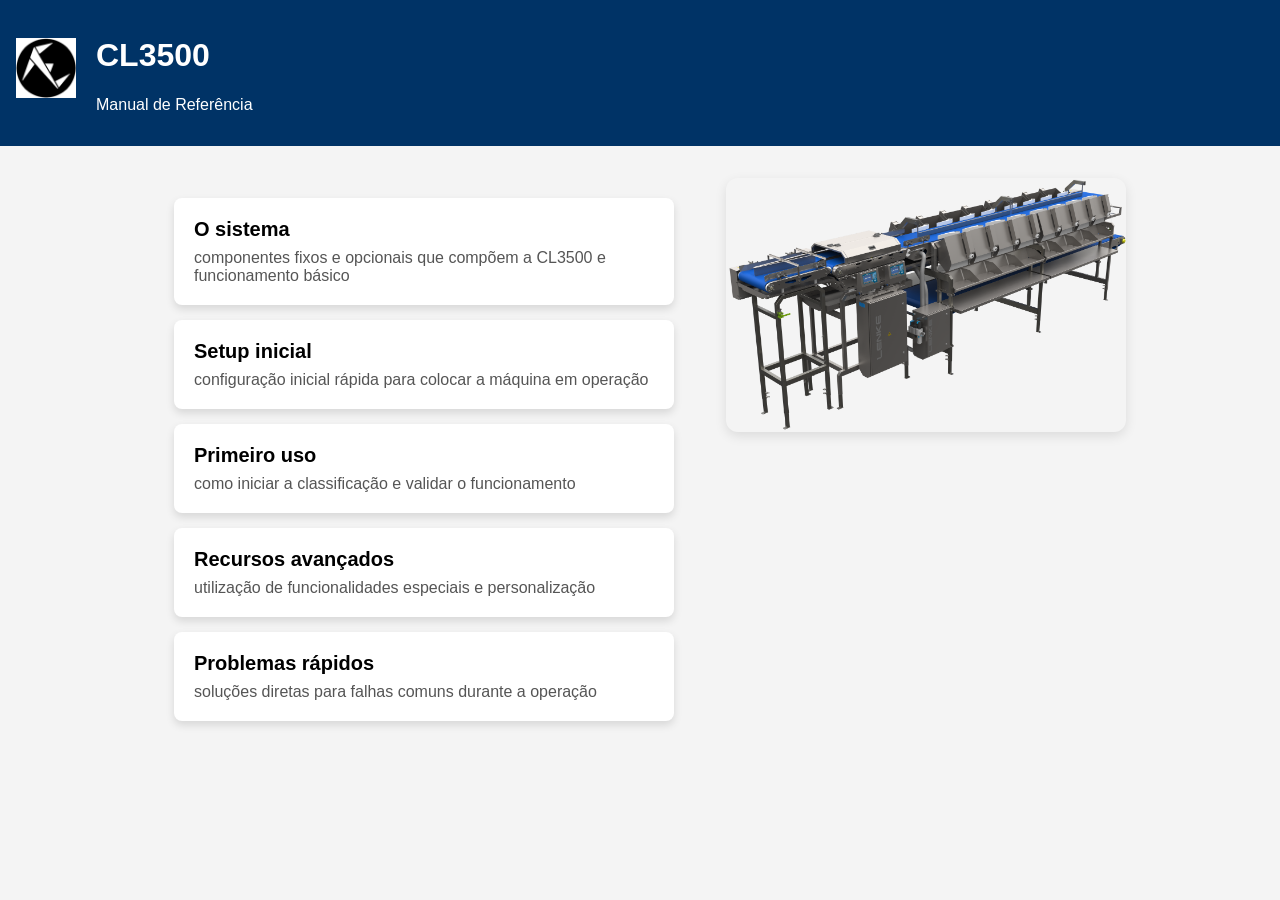
==== index.html @ 0af9b81b "Initial commit - CL3500 Quick Start Guide" ====
<!DOCTYPE html>
<html lang="pt-BR">

<head>
  <meta charset="UTF-8">
  <meta name="viewport" content="width=device-width, initial-scale=1.0">
  <title>Documentação de CL3500</title>
  <link rel="stylesheet" href="base.css">
</head>

<body>
  <header>
    <div class="header-content">
      <img src="./img/logo.png" alt="Logo" class="logo">
      <div class="header-text">
        <h1>CL3500</h1>
        <p>Manual de Referência</p>
      </div>
    </div>
  </header>

  <div class="main-flex">
    <div class="container" id="lkCards">
      <!-- Os cards serão gerados aqui  -->
    </div>
    <div class="manual-image">
      <img src="./img/CL35003D.png" alt="Manual CL3500"
        style="max-width: 400px; width: 100%; border-radius: 12px; box-shadow: 0 4px 12px rgba(0,0,0,0.10);">
    </div>
  </div>

  <script src="list.js"></script>
  <script src="index.js"></script>
</body>

</html>
---- base.css ----
.main-flex {
            display: flex;
            flex-direction: row;
            align-items: flex-start;
            gap: 32px;
            justify-content: center;
            margin-top: 32px;
        }

        .manual-image {
            flex: 0 0 auto;
            display: flex;
            align-items: flex-start;
            justify-content: center;
            min-width: 300px;
            max-width: 400px;
        }

        body {
            font-family: Arial, sans-serif;
            background: #f4f4f4;
            margin: 0;
        }

        header {
            background: #003366;
            color: #fff;
            padding: 16px;
        }

        .logo {
            height: 60px;
            margin-bottom: 10px;
        }

        .header-content {
            display: flex;
            align-items: center;
            /* alinha verticalmente */
            gap: 20px;
            /* espaço entre logo e texto */
        }

        .container {
            padding: 20px;
            max-width: 500px;
        }

        .card {
            background: #fff;
            padding: 20px;
            margin-bottom: 15px;
            border-radius: 8px;
            cursor: pointer;
            box-shadow: 0 4px 8px rgba(0, 0, 0, 0.12);
            transition: all 0.2s ease;
        }

        .card:hover {
            background: #eef5ff;
            transform: translateY(-4px);
        }

        .title,
        .versao {
            font-size: 20px;
            font-weight: bold;
            margin-right: 10px;
        }

        .subtitle {
            /* font-size: 14px;
      font-weight: normal; */
            color: #555;
            margin-top: 8px;
        }
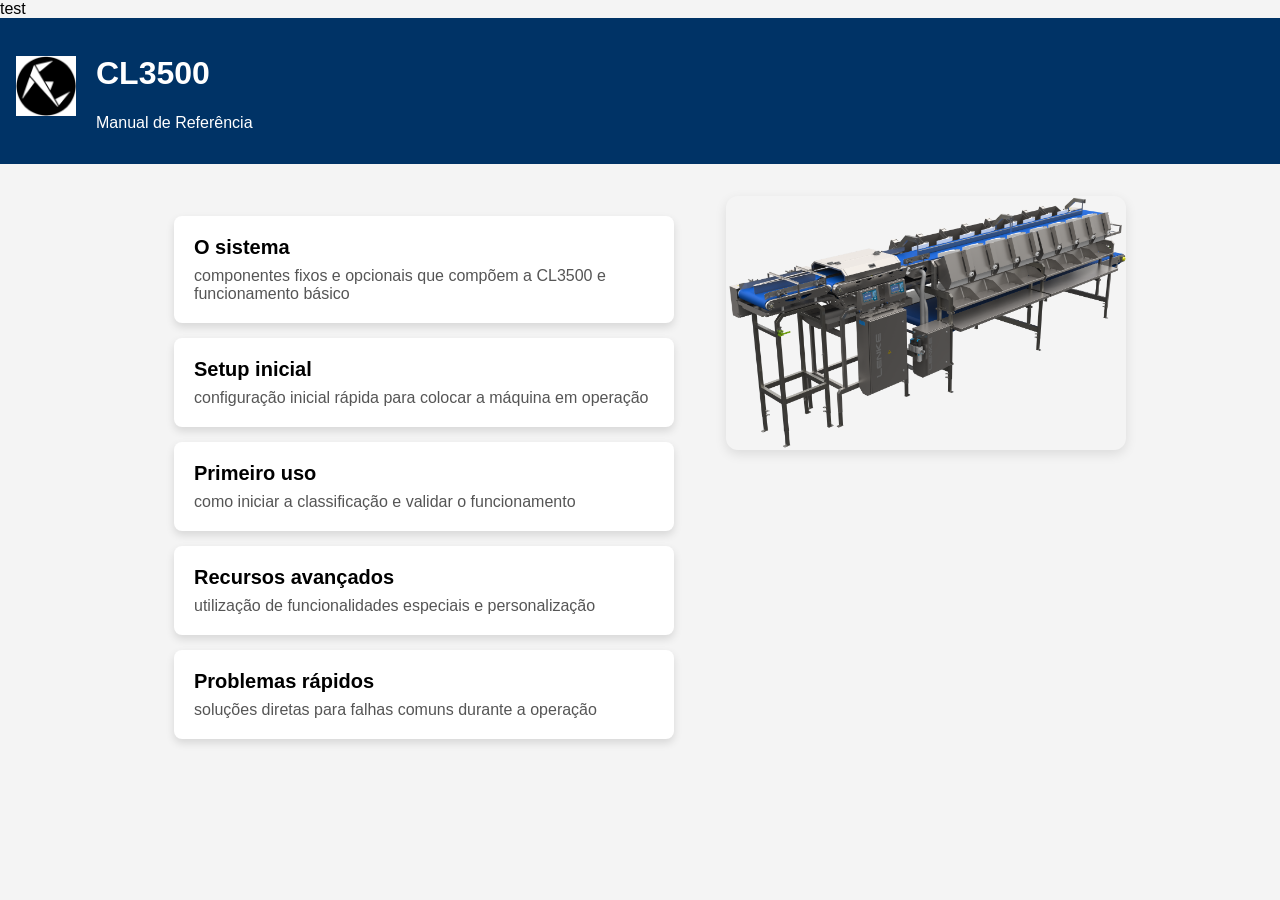
==== commit 970a3f13: "test" ====
--- a/index.html
+++ b/index.html
@@ -1,6 +1,6 @@
 <!DOCTYPE html>
 <html lang="pt-BR">
-
+test
 <head>
   <meta charset="UTF-8">
   <meta name="viewport" content="width=device-width, initial-scale=1.0">
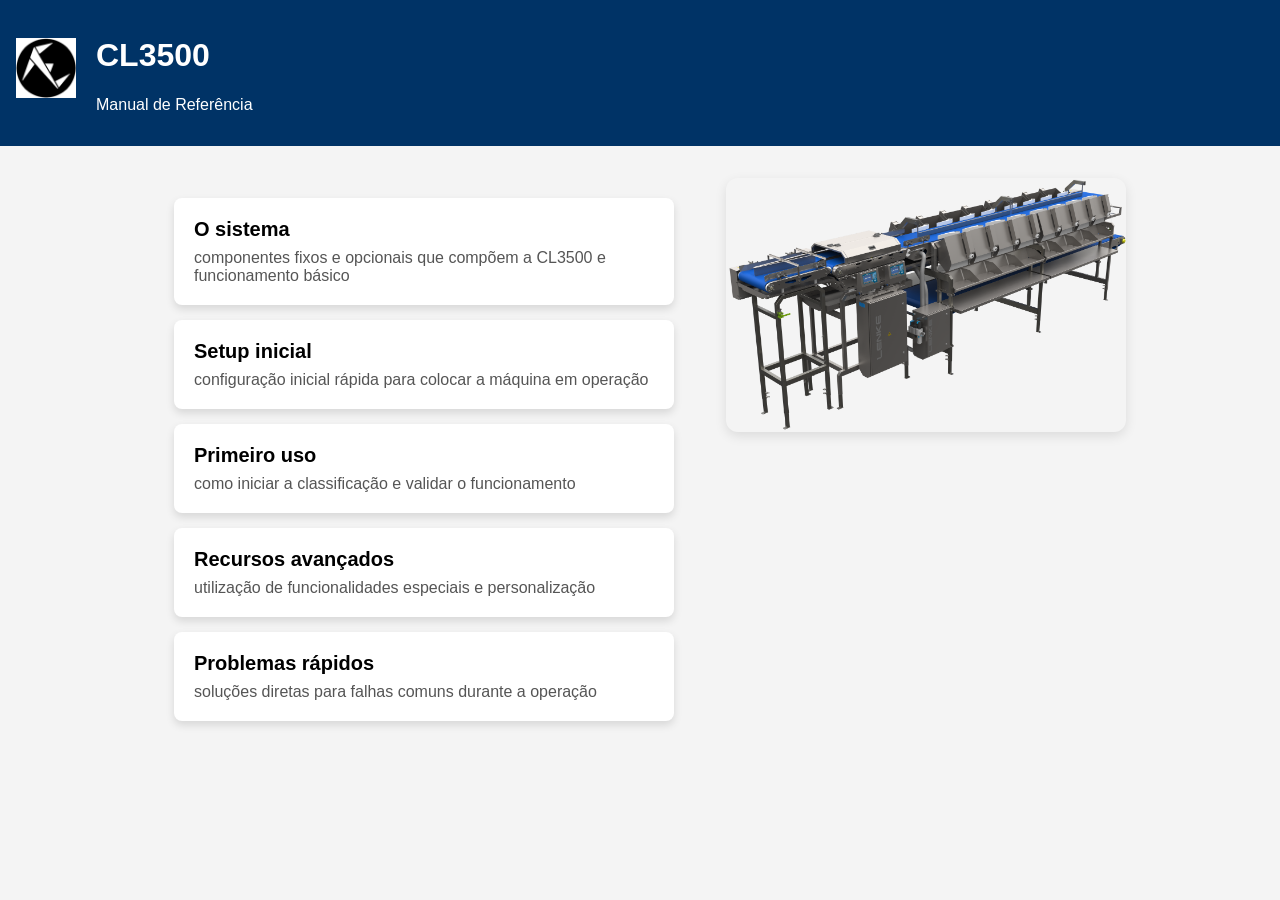
==== commit 94d65cf1: "valid" ====
--- a/index.html
+++ b/index.html
@@ -1,6 +1,6 @@
 <!DOCTYPE html>
 <html lang="pt-BR">
-test
+
 <head>
   <meta charset="UTF-8">
   <meta name="viewport" content="width=device-width, initial-scale=1.0">
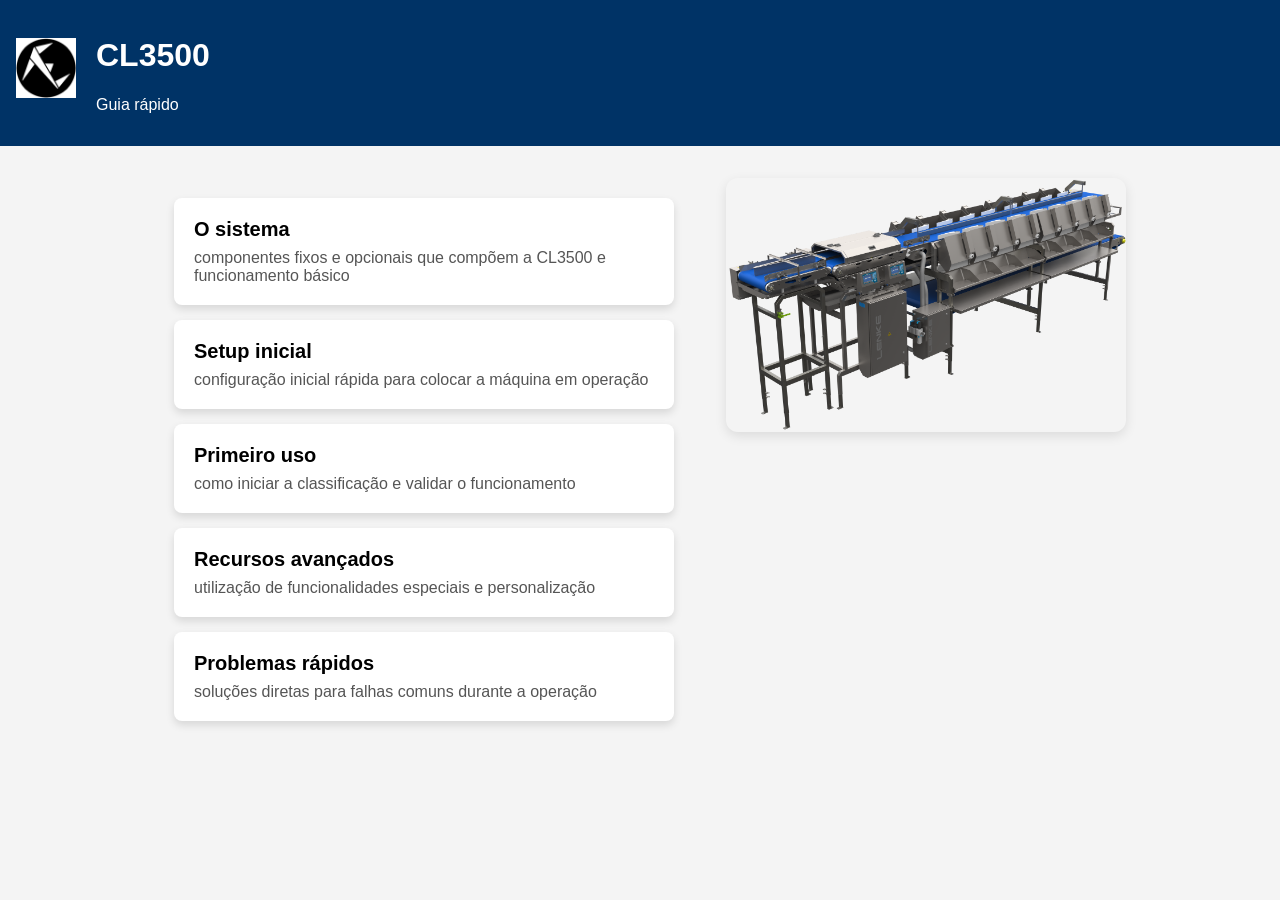
==== commit c2e8d7db: "foto" ====
--- a/index.html
+++ b/index.html
@@ -14,7 +14,7 @@
       <img src="./img/logo.png" alt="Logo" class="logo">
       <div class="header-text">
         <h1>CL3500</h1>
-        <p>Manual de Referência</p>
+        <p>Guia rápido</p>
       </div>
     </div>
   </header>
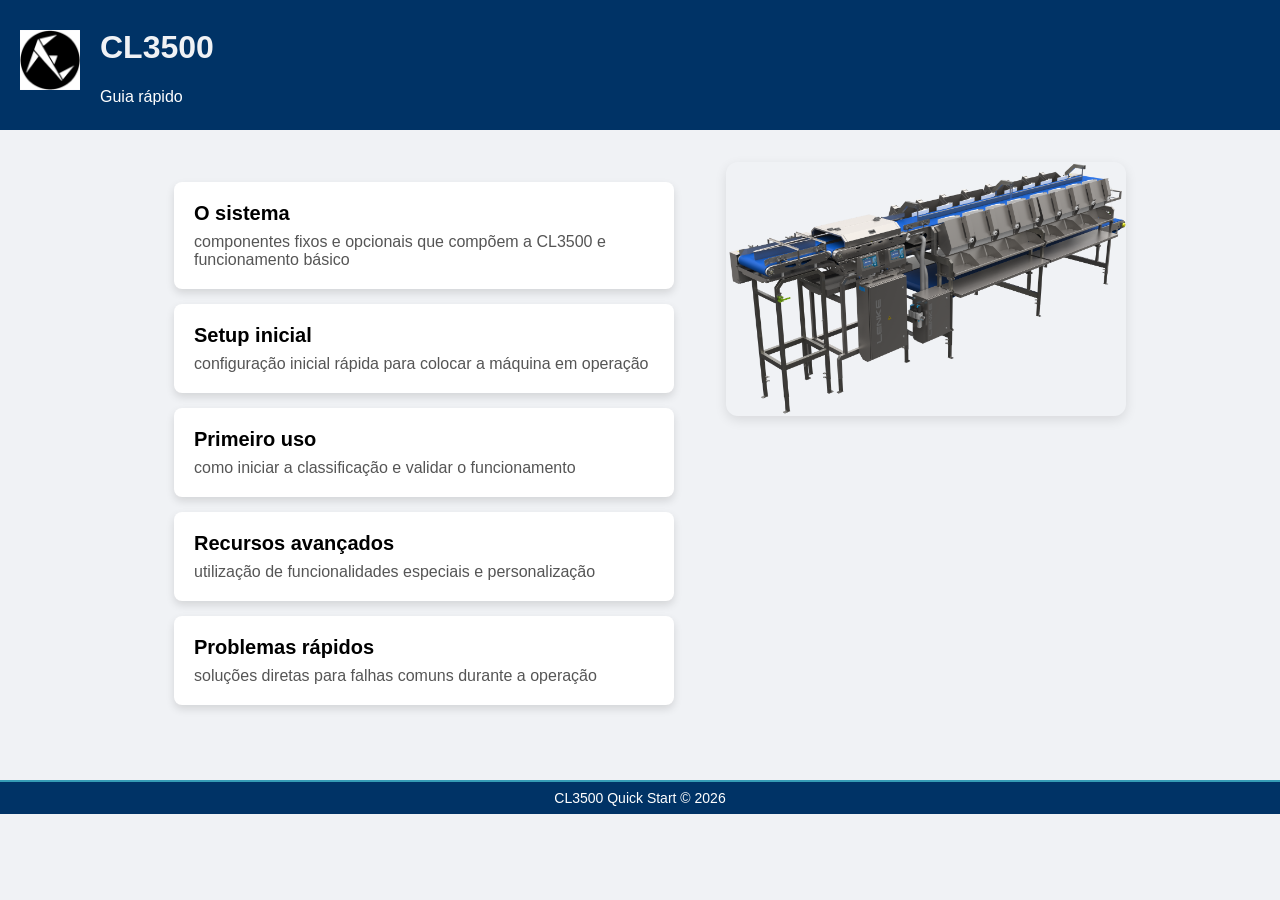
==== commit df637004: "remake" ====
--- a/index.html
+++ b/index.html
@@ -6,6 +6,7 @@
   <meta name="viewport" content="width=device-width, initial-scale=1.0">
   <title>Documentação de CL3500</title>
   <link rel="stylesheet" href="base.css">
+  <link rel="stylesheet" href="index.css">
 </head>
 
 <body>
@@ -31,6 +32,11 @@
 
   <script src="list.js"></script>
   <script src="index.js"></script>
+
+  <footer>
+    CL3500 Quick Start © 2026
+  </footer>
 </body>
 
+
 </html>
--- a/base.css
+++ b/base.css
@@ -1,76 +1,32 @@
-        .main-flex {
-            display: flex;
-            flex-direction: row;
-            align-items: flex-start;
-            gap: 32px;
-            justify-content: center;
-            margin-top: 32px;
-        }
+:root {
+    --main-color: #003366;
+    --background-color: #f0f2f5;
+    --padding: 8px 20px;
+}
 
-        .manual-image {
-            flex: 0 0 auto;
-            display: flex;
-            align-items: flex-start;
-            justify-content: center;
-            min-width: 300px;
-            max-width: 400px;
-        }
+header {
+    background: var(--main-color);
+    color: #fff;
+    padding: var(--padding);
+}
 
-        body {
-            font-family: Arial, sans-serif;
-            background: #f4f4f4;
-            margin: 0;
-        }
+footer {
+    margin-top: 40px;
+    padding: var(--padding);
+    background: var(--main-color);
+    color: white;
+    text-align: center;
+    font-size: 14px;
+    border-top: 2px solid #359cb6;
+}
 
-        header {
-            background: #003366;
-            color: #fff;
-            padding: 16px;
-        }
+body {
+  font-family: Arial, sans-serif;
+  margin: 0;
+  /* background: #f4f4f4; */
+  background: var(--background-color);
+}
 
-        .logo {
-            height: 60px;
-            margin-bottom: 10px;
-        }
-
-        .header-content {
-            display: flex;
-            align-items: center;
-            /* alinha verticalmente */
-            gap: 20px;
-            /* espaço entre logo e texto */
-        }
-
-        .container {
-            padding: 20px;
-            max-width: 500px;
-        }
-
-        .card {
-            background: #fff;
-            padding: 20px;
-            margin-bottom: 15px;
-            border-radius: 8px;
-            cursor: pointer;
-            box-shadow: 0 4px 8px rgba(0, 0, 0, 0.12);
-            transition: all 0.2s ease;
-        }
-
-        .card:hover {
-            background: #eef5ff;
-            transform: translateY(-4px);
-        }
-
-        .title,
-        .versao {
-            font-size: 20px;
-            font-weight: bold;
-            margin-right: 10px;
-        }
-
-        .subtitle {
-            /* font-size: 14px;
-      font-weight: normal; */
-            color: #555;
-            margin-top: 8px;
-        }+h1 {
+  color: var(--background-color);
+}
--- a/index.css
+++ b/index.css
@@ -0,0 +1,65 @@
+.main-flex {
+    display: flex;
+    flex-direction: row;
+    align-items: flex-start;
+    gap: 32px;
+    justify-content: center;
+    margin-top: 32px;
+}
+
+.manual-image {
+    flex: 0 0 auto;
+    display: flex;
+    align-items: flex-start;
+    justify-content: center;
+    min-width: 300px;
+    max-width: 400px;
+}
+
+
+.logo {
+    height: 60px;
+    margin-bottom: 10px;
+}
+
+.header-content {
+    display: flex;
+    align-items: center;
+    /* alinha verticalmente */
+    gap: 20px;
+    /* espaço entre logo e texto */
+}
+
+.container {
+    padding: 20px;
+    max-width: 500px;
+}
+
+.card {
+    background: #fff;
+    padding: 20px;
+    margin-bottom: 15px;
+    border-radius: 8px;
+    cursor: pointer;
+    box-shadow: 0 4px 8px rgba(0, 0, 0, 0.12);
+    transition: all 0.2s ease;
+}
+
+.card:hover {
+    background: #eef5ff;
+    transform: translateY(-4px);
+}
+
+.title,
+.versao {
+    font-size: 20px;
+    font-weight: bold;
+    margin-right: 10px;
+}
+
+.subtitle {
+    /* font-size: 14px;
+      font-weight: normal; */
+    color: #555;
+    margin-top: 8px;
+}
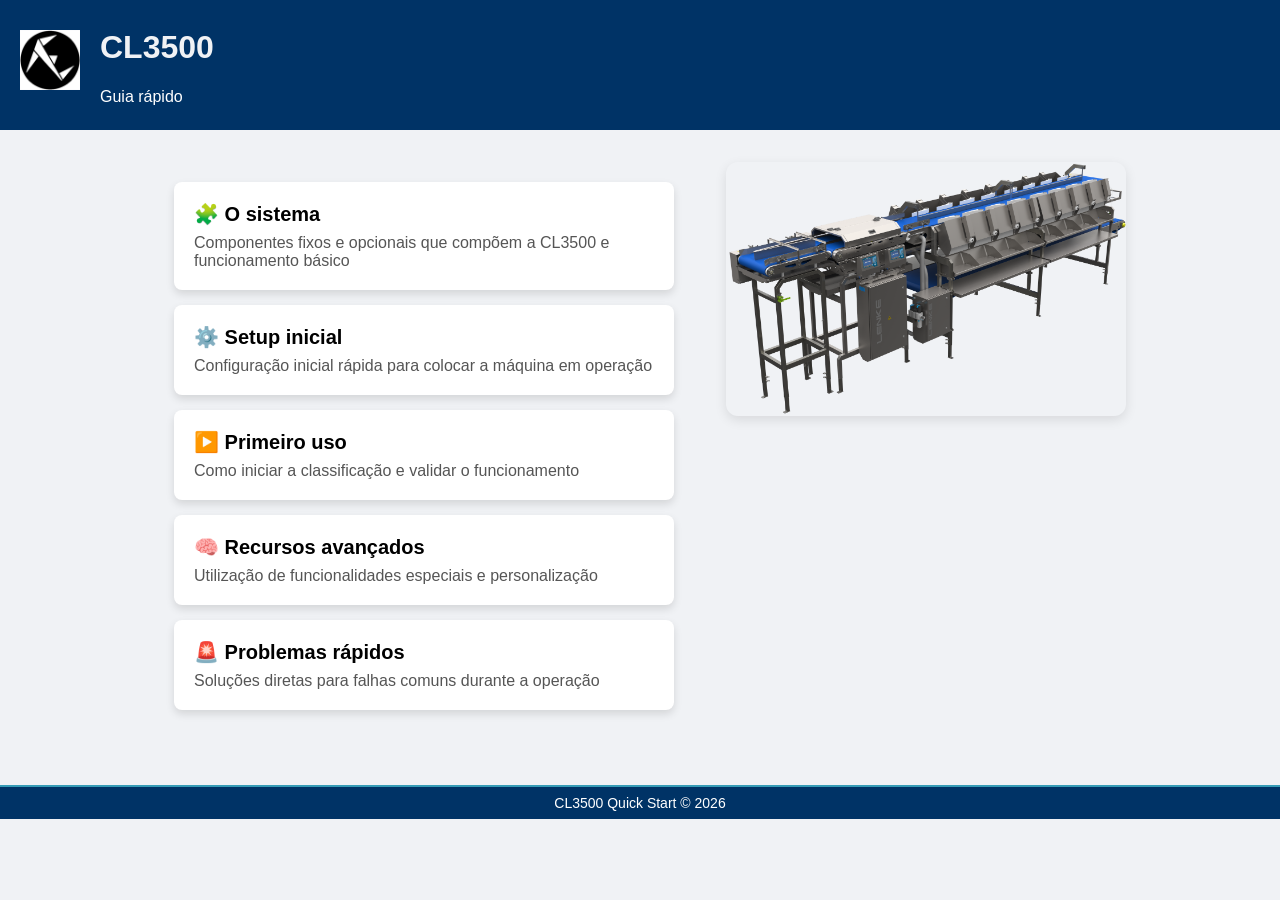
==== commit 93550b40: "adv" ====
--- a/index.html
+++ b/index.html
@@ -20,6 +20,9 @@
     </div>
   </header>
 
+
+  
+
   <div class="main-flex">
     <div class="container" id="lkCards">
       <!-- Os cards serão gerados aqui  -->
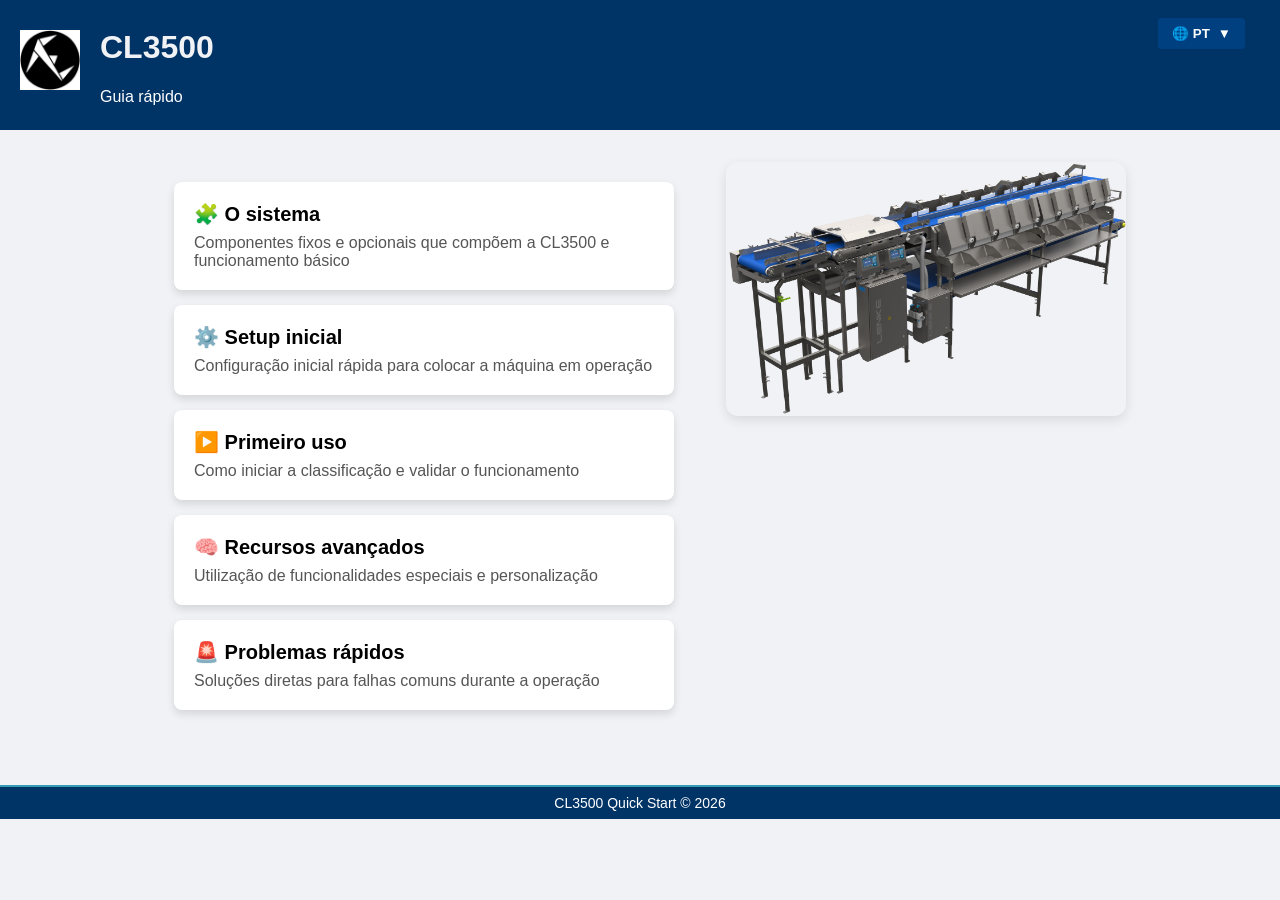
==== commit 131289f6: "top version" ====
--- a/index.html
+++ b/index.html
@@ -9,8 +9,25 @@
   <link rel="stylesheet" href="index.css">
 </head>
 
+
 <body>
   <header>
+
+ <div class="lang-dropdown">
+  <button class="lang-btn" onclick="toggleLangMenu()">
+    <span id="current-lang-text">🌐 PT</span>
+    <span class="arrow">▼</span>
+  </button>
+  
+  <div class="lang-curtain" id="langCurtain">
+   <button onclick="selectLanguage('pt')">🇧🇷 Português</button>
+    <button onclick="selectLanguage('en')">🇺🇸 English</button>
+    <button onclick="selectLanguage('es')">🇪🇸 Español</button>
+  </div>
+</div>
+
+
+
     <div class="header-content">
       <img src="./img/logo.png" alt="Logo" class="logo">
       <div class="header-text">
@@ -33,7 +50,7 @@
     </div>
   </div>
 
-  <script src="list.js"></script>
+  <!--  <script src="list.js"></script> -->
   <script src="index.js"></script>
 
   <footer>
--- a/index.css
+++ b/index.css
@@ -63,3 +63,65 @@
     color: #555;
     margin-top: 8px;
 }
+
+/* Container fixado/alinhado à direita no header */
+.lang-dropdown {
+  position: relative;
+  display: inline-block;
+  float: right; /* Alinha o bloco à direita */
+  margin: 10px 15px; /* Afasta ligeiramente da borda da tela */
+}
+
+/* Botão principal */
+.lang-btn {
+  background: #004080;
+  color: #fff;
+  border: none;
+  padding: 8px 14px;
+  border-radius: 4px;
+  cursor: pointer;
+  display: flex;
+  align-items: center;
+  gap: 8px;
+  font-weight: bold;
+}
+
+/* A Cortina (Abre alinhada à direita do botão) */
+.lang-curtain {
+  position: absolute;
+  top: 100%;
+  right: 0; /* Alinha a borda direita da cortina com o botão */
+  left: auto; /* Garante que não estique para a esquerda */
+  background-color: #ffffff;
+  min-width: 150px; /* Largura suficiente para o texto */
+  box-shadow: 0px 4px 10px rgba(0, 0, 0, 0.2);
+  border-radius: 4px 0 4px 4px;
+  overflow: hidden;
+  z-index: 1000;
+  
+  max-height: 0;
+  transition: max-height 0.3s ease-in-out, opacity 0.2s ease-in-out;
+  opacity: 0;
+}
+
+/* Classe que o JS ativa para "desenrolar" a cortina */
+.lang-curtain.open {
+  max-height: 150px; /* Altura suficiente para os botões */
+  opacity: 1;
+}
+
+/* Estilo dos itens da cortina */
+.lang-curtain button {
+  width: 100%;
+  padding: 10px 12px;
+  border: none;
+  background: transparent;
+  text-align: left;
+  cursor: pointer;
+  font-size: 14px;
+  color: #333;
+}
+
+.lang-curtain button:hover {
+  background-color: #f0f0f0;
+}
